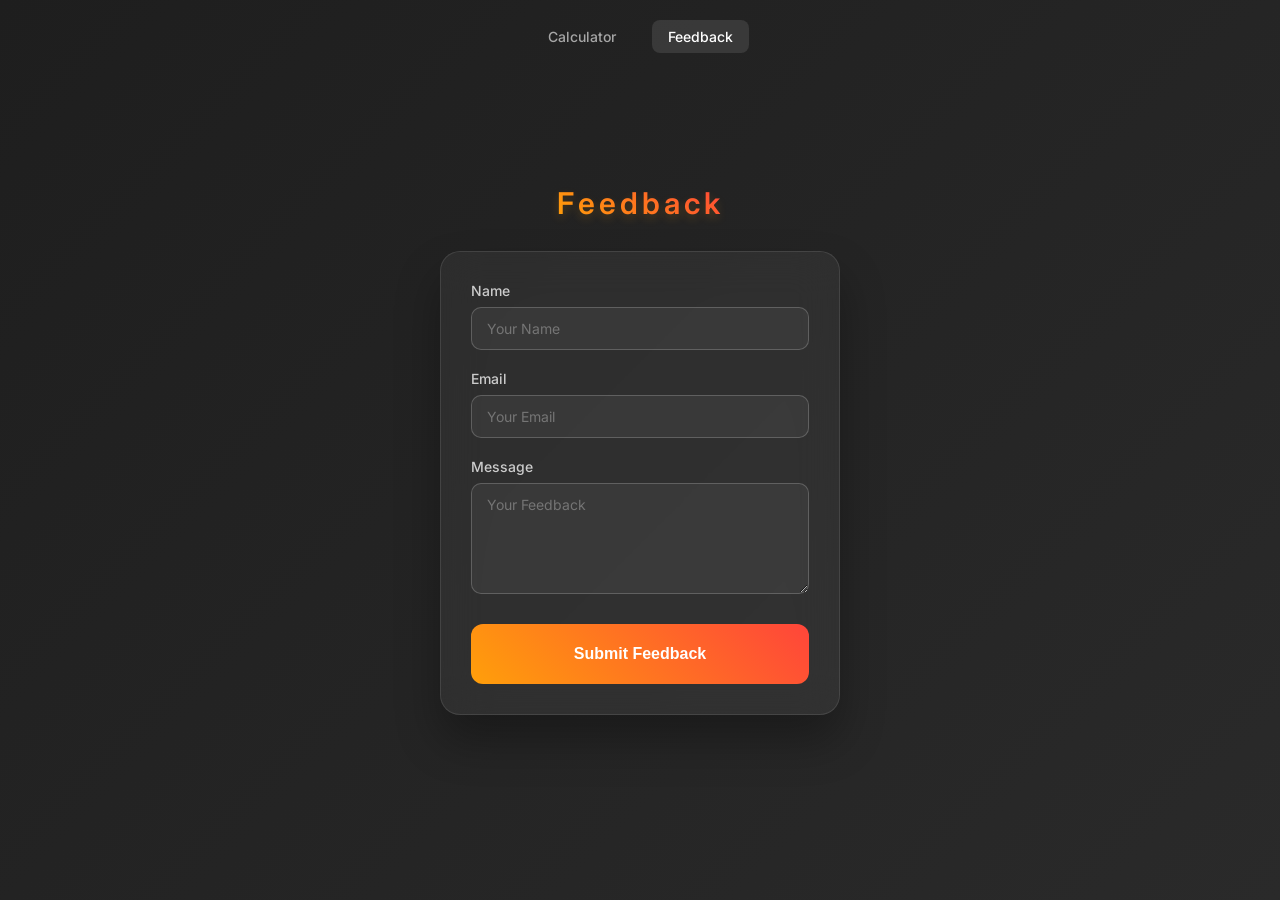
==== feedback.html @ 7362fe7b "feat: add navigation menu and feedback submission page" ====
<!DOCTYPE html>
<html lang="en">

<head>
    <meta charset="UTF-8">
    <meta name="viewport" content="width=device-width, initial-scale=1.0">
    <title>Feedback - MIZAN</title>
    <link href="https://fonts.googleapis.com/css2?family=Inter:wght@400;500;600&display=swap" rel="stylesheet">
    <link rel="stylesheet" href="style.css">
</head>

<body>
    <nav class="navbar">
        <a href="index.html" class="nav-link">Calculator</a>
        <a href="feedback.html" class="nav-link active">Feedback</a>
    </nav>
    <h1 class="header-title">Feedback</h1>
    <div class="feedback-container">
        <form class="feedback-form" action="#" method="POST">
            <div class="form-group">
                <label for="name">Name</label>
                <input type="text" id="name" name="name" placeholder="Your Name" required>
            </div>
            <div class="form-group">
                <label for="email">Email</label>
                <input type="email" id="email" name="email" placeholder="Your Email" required>
            </div>
            <div class="form-group">
                <label for="message">Message</label>
                <textarea id="message" name="message" rows="5" placeholder="Your Feedback" required></textarea>
            </div>
            <button type="submit" class="submit-btn" value="Submit">Submit Feedback</button>
        </form>
    </div>
</body>

</html>
---- style.css ----
html {
  font-size: 62.5%;
  box-sizing: border-box;
}

*,
*::before,
*::after {
  margin: 0;
  padding: 0;
  box-sizing: inherit;
}

body {
  background: linear-gradient(135deg, #1e1e1e 0%, #2a2a2a 100%);
  display: flex;
  flex-direction: column;
  justify-content: center;
  align-items: center;
  height: 100vh;
  font-family: 'Inter', sans-serif;
  color: #fff;
}

.header-title {
  font-size: 3rem;
  font-weight: 600;
  letter-spacing: 4px;
  background: linear-gradient(45deg, #ff9f0a, #ff453a);
  -webkit-background-clip: text;
  -webkit-text-fill-color: transparent;
  margin-bottom: 30px;
  text-shadow: 0 4px 10px rgba(255, 159, 10, 0.2);
}

.calculator {
  border-radius: 20px;
  width: 320px;
  background: rgba(255, 255, 255, 0.05);
  backdrop-filter: blur(20px);
  box-shadow: 0 25px 45px rgba(0, 0, 0, 0.3);
  border: 1px solid rgba(255, 255, 255, 0.1);
  overflow: hidden;
}

.calculator-screen {
  width: 100%;
  height: 100px;
  border: none;
  background-color: transparent;
  color: #fff;
  text-align: right;
  padding-right: 20px;
  padding-left: 20px;
  font-size: 5rem;
  font-weight: 300;
  outline: none;
}

.calculator-keys {
  display: grid;
  grid-template-columns: repeat(4, 1fr);
  grid-gap: 1px;
  background-color: rgba(255, 255, 255, 0.05);
  padding: 10px;
  gap: 10px;
}

button {
  height: 60px;
  border-radius: 12px;
  border: none;
  background: rgba(255, 255, 255, 0.1);
  color: #fff;
  font-size: 2.2rem;
  font-weight: 500;
  cursor: pointer;
  transition: all 0.2s ease-in-out;
}

button:hover {
  background: rgba(255, 255, 255, 0.2);
  transform: translateY(-2px);
}

button:active {
  transform: translateY(0);
}

.operator {
  background: #ff9f0a;
  color: #fff;
}

.operator:hover {
  background: #ffb340;
}

.all-clear {
  background: #ff453a;
  color: #fff;
}

.all-clear:hover {
  background: #ff6961;
}

.equal-sign {
  background: #32d74b;
  color: #fff;
  grid-column: span 2;
}

.equal-sign:hover {
  background: #30ea4f;
}

button[value="0"] {
  grid-column: span 2;
}

/* Navigation */
.navbar {
  position: absolute;
  top: 20px;
  display: flex;
  gap: 20px;
}

.nav-link {
  color: rgba(255, 255, 255, 0.6);
  text-decoration: none;
  font-size: 1.4rem;
  font-weight: 500;
  padding: 8px 16px;
  border-radius: 8px;
  transition: all 0.3s ease;
}

.nav-link:hover,
.nav-link.active {
  color: #fff;
  background: rgba(255, 255, 255, 0.1);
}

/* Feedback Form */
.feedback-container {
  border-radius: 20px;
  width: 400px;
  background: rgba(255, 255, 255, 0.05);
  backdrop-filter: blur(20px);
  box-shadow: 0 25px 45px rgba(0, 0, 0, 0.3);
  border: 1px solid rgba(255, 255, 255, 0.1);
  padding: 30px;
}

.feedback-form {
  display: flex;
  flex-direction: column;
  gap: 20px;
}

.form-group {
  display: flex;
  flex-direction: column;
  gap: 8px;
  text-align: left;
}

.form-group label {
  font-size: 1.4rem;
  font-weight: 500;
  color: #ccc;
}

.form-group input,
.form-group textarea {
  width: 100%;
  padding: 12px 15px;
  border-radius: 10px;
  border: 1px solid rgba(255, 255, 255, 0.2);
  background: rgba(255, 255, 255, 0.05);
  color: #fff;
  font-size: 1.4rem;
  font-family: 'Inter', sans-serif;
  outline: none;
  transition: border-color 0.3s ease;
}

.form-group input:focus,
.form-group textarea:focus {
  border-color: #ff9f0a;
}

.submit-btn {
  background: linear-gradient(45deg, #ff9f0a, #ff453a);
  color: #fff;
  font-size: 1.6rem;
  font-weight: 600;
  padding: 15px;
  border-radius: 12px;
  border: none;
  cursor: pointer;
  transition: all 0.3s ease;
  margin-top: 10px;
}

.submit-btn:hover {
  transform: translateY(-2px);
  box-shadow: 0 10px 20px rgba(255, 69, 58, 0.3);
}
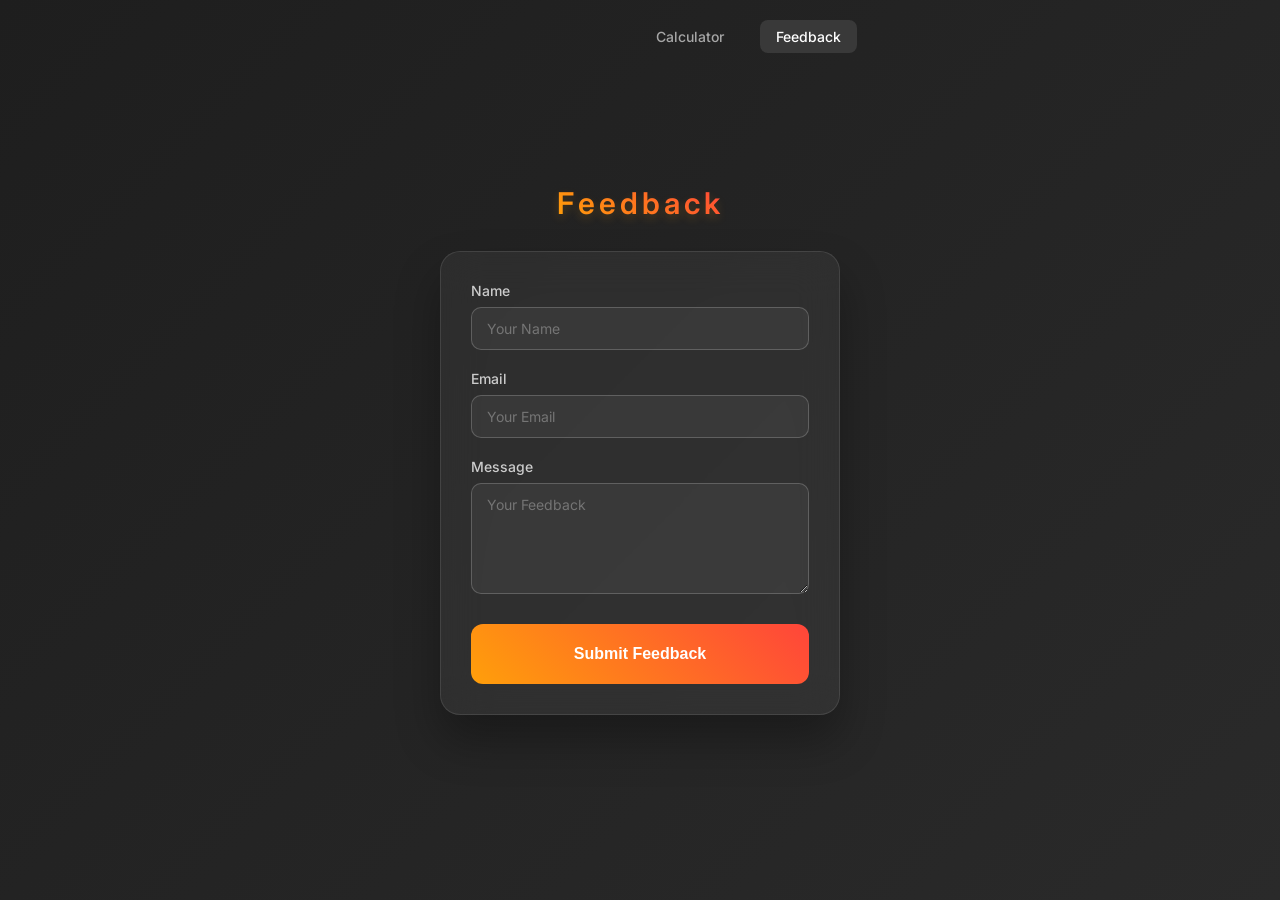
==== commit 67b17ebb: "feat: implement reusable MainNavigation web component across pages" ====
--- a/feedback.html
+++ b/feedback.html
@@ -7,13 +7,11 @@
     <title>Feedback - MIZAN</title>
     <link href="https://fonts.googleapis.com/css2?family=Inter:wght@400;500;600&display=swap" rel="stylesheet">
     <link rel="stylesheet" href="style.css">
+    <script src="nav.js" defer></script>
 </head>
 
 <body>
-    <nav class="navbar">
-        <a href="index.html" class="nav-link">Calculator</a>
-        <a href="feedback.html" class="nav-link active">Feedback</a>
-    </nav>
+    <main-navigation></main-navigation>
     <h1 class="header-title">Feedback</h1>
     <div class="feedback-container">
         <form class="feedback-form" action="#" method="POST">
